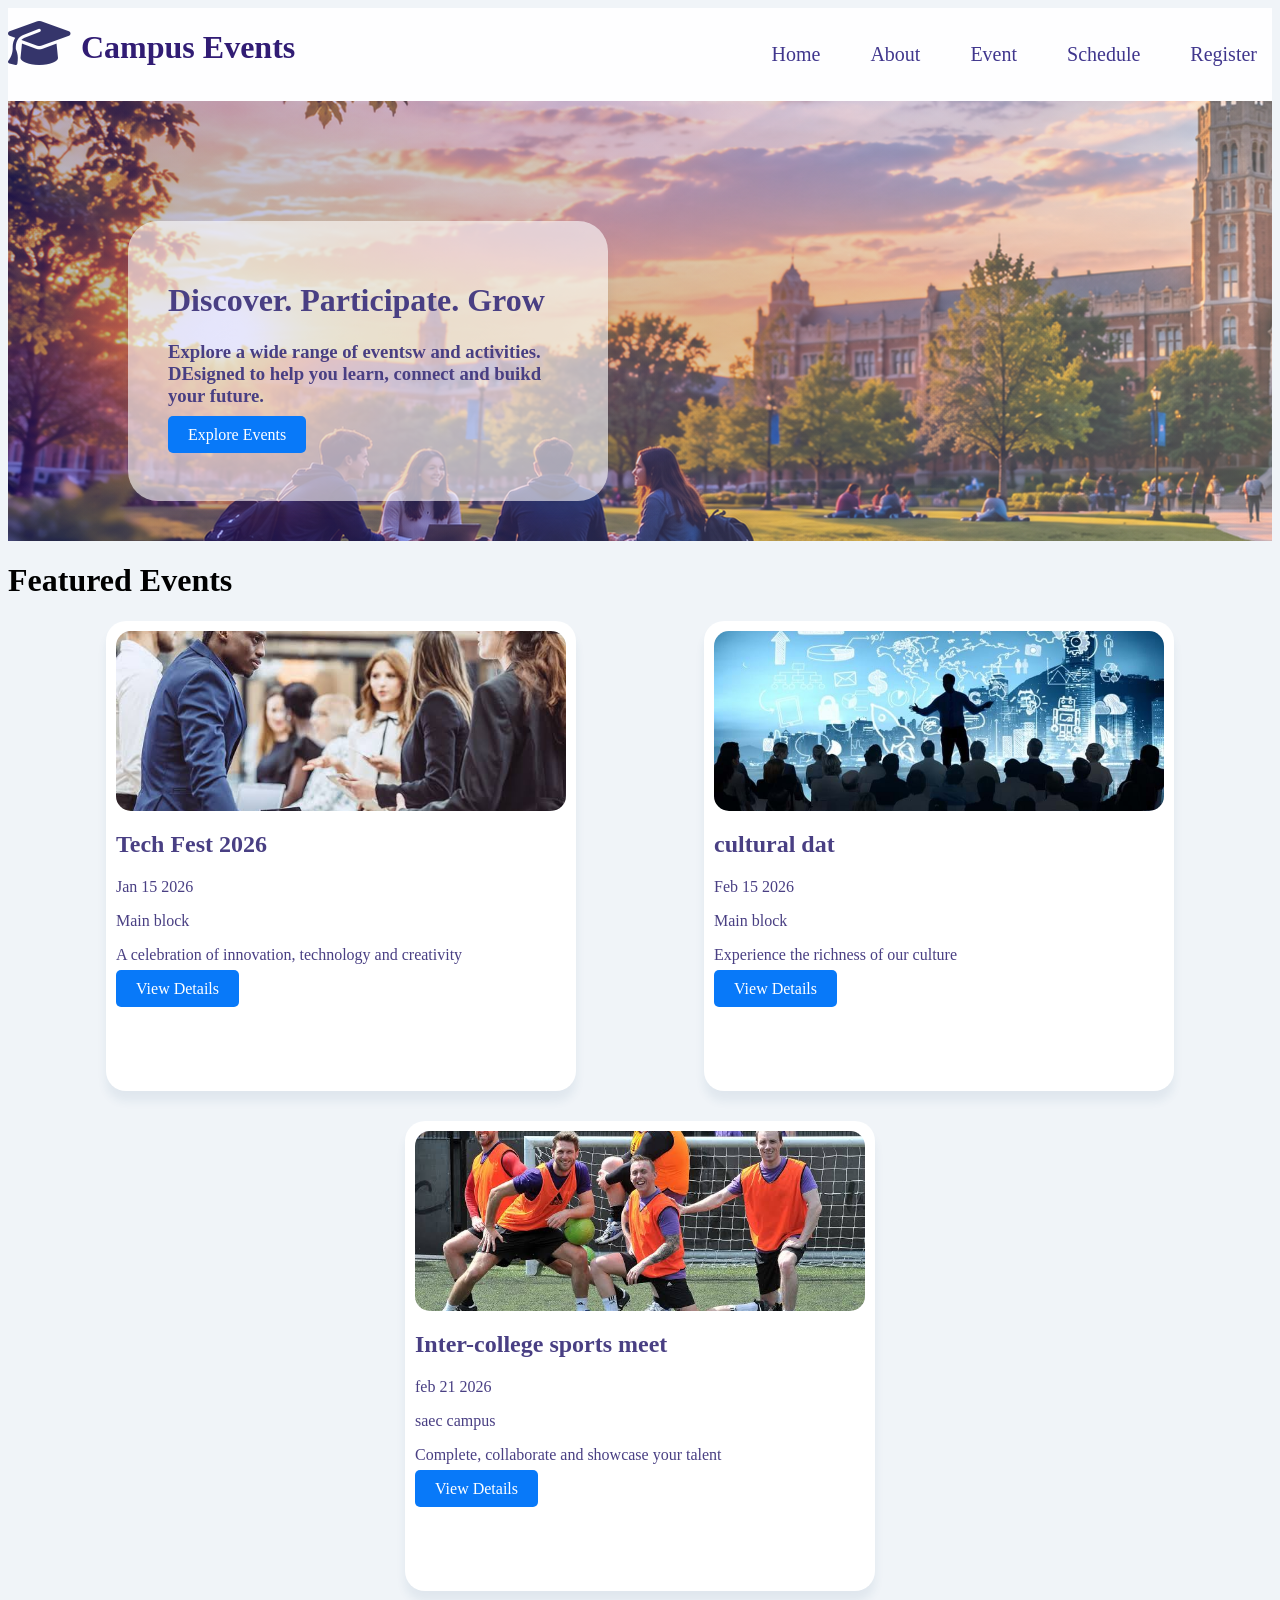
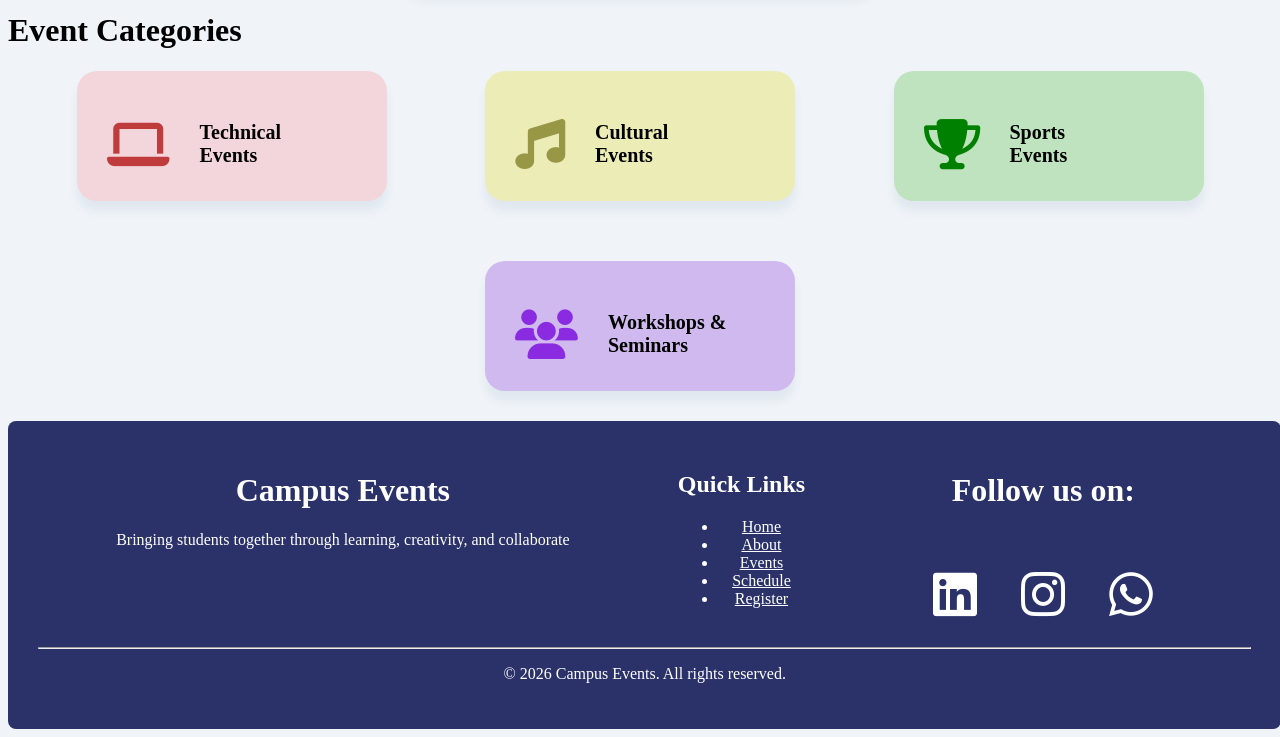
==== index.html @ 69023330 "initial" ====
<!doctype html>
<html lang="en">
  <head>
    <meta name="viewport" content="width=device-width, initial-scale=0.1" />
    <meta name="description" content="college wensite" />
    <title>Home Page</title>
    <link rel="stylesheet" href="style.css" />
    <link
      rel="stylesheet"
      href="https://cdnjs.cloudflare.com/ajax/libs/font-awesome/6.7.2/css/all.min.css"
    />
  </head>
  <body>
    <header class="index-header">
      <i class="fa-solid fa-graduation-cap" style="color: rgb(53, 53, 107); padding-top: 10px;"></i>
      <h1 style="margin-left: 10px">Campus Events</h1>
      <div class="pages">
        <a href="index.html" style="padding: 5px">Home</a>
        <a href="about.html" style="padding: 5px">About</a>
        <a href="event page.html" style="padding: 5px">Event</a>
        <a href="schedule page.html" style="padding: 5px">Schedule</a>
        <a href="register page.html" style="padding: 5px">Register</a>
      </div>
    </header>
    <div id="welcome">
      <div class="welcome-ele">
      <h1>Discover. Participate. Grow</h1>
      <h3>
        Explore a wide range of eventsw and activities. DEsigned to help you
        learn, connect and buikd your future.
      </h3>
      <a href="event page.html" class="but">Explore Events</a>
      </div>
    </div>

    <h1>Featured Events</h1>

    <div id="event-box">
      <span class="event-card">
        <img src="image/tech.jpeg" alt="tech event image" class="event-image" />
        <h2>Tech Fest 2026</h2>
        <p>Jan 15 2026</p>
        <p>Main block</p>
        <p>A celebration of innovation, technology and creativity</p>
        <a href="event detail.html" class="but">View Details</a>
      </span>

      <span class="event-card">
        <img src="image/seminar.jpeg" alt="tech event image" class="event-image" />
        <h2>cultural dat</h2>
        <p>Feb 15 2026</p>
        <p>Main block</p>
        <p>Experience the richness of our culture</p>
        <a href="event detail.html" class="but">View Details</a>
      </span>

      <span class="event-card">
        <img src="image/sports.jpeg" alt="tech event image" class="event-image" />
        <h2>Inter-college sports meet</h2>
        <p>feb 21 2026</p>
        <p>saec campus</p>
        <p>Complete, collaborate and showcase your talent</p>
        <a href="event detail.html" class="but">View Details</a>
      </span>
    </div>

    <h1>Event Categories</h1>
    <div id="end">
      <div class="event-cat" style="background-color: rgb(243, 214, 219)">
        <i class="fa-solid fa-laptop" style="color: rgb(192, 59, 59);"></i>
        <h3 style="font-size: 20px;">Technical<br>Events</h3>
      </div>
      <div class="event-cat" style="background-color: rgb(236, 236, 183);">
        <i class="fa-solid fa-music" style="color: rgb(151, 151, 70);"></i>
        <h3 style="font-size: 20px;">Cultural <br>Events</h3>
      </div>
      <div class="event-cat" style="background-color:  rgb(190, 227, 190)">
        <i class="fa-solid fa-trophy" style="color: green;"></i>
        <h3 style="font-size: 20px;">Sports <br>Events</h3>
      </div>
      <div class="event-cat" style="background-color:rgb(207, 185, 238)">
        <i class="fa-solid fa-users" style="color: blueviolet;"></i>
        <h3 style="font-size: 20px;">Workshops & <br>Seminars</h3>
      </div>
    
    </div>

    <footer class="footer-element">
      <div class="footer-content">
      
      <div>
        <h1>Campus Events</h1>
        <p>Bringing students together through learning, creativity, and collaborate</p>
      </div>

      <div >
        <h2>Quick Links</h2>
        <ul>
          <li><a href="index.html">Home</a></li>
          <li><a href="about.html">About</a></li>
          <li><a href="event page.html">Events</a></li>
          <li><a href="schedule page.html">Schedule</a></li>
          <li><a href="register page.html">Register</a></li>
        </ul>
      </div>

      <div>
        <h1>Follow us on:</h1><br>
        <i class="fa-brands fa-linkedin"></i>
        <i class="fa-brands fa-instagram"></i>
        <i class="fa-brands fa-whatsapp"></i>
      </div>
      </div>
      <hr>
      <p>&copy; 2026 Campus Events. All rights reserved.</p>
    </footer>
  </body>
</html>
---- style.css ----
.index-header{
  
    top: 0;
    left: 0;
    width: 100%;
    box-sizing: border-box;
  display:flex;
  flex-wrap: wrap;
  text-align: center;
  color: rgb(49, 28, 116);
  background-color: rgb(254, 254, 255);
}
.pages{
  display:flex;
  flex-wrap: wrap;
  text-align: center;
  gap:30px;
  margin-left: auto;
  padding-top: 30px;
  padding-bottom: 30px;
}

.pages a{
  text-decoration: none;
  color:#40368d;
  font-size: 20px;
  margin-right: 10px;
}

.pages a:hover{
  width:100px;
  height: 30px;
  color:white;
  background-color: #585096;
  font-size: 24px;
  padding:50px;
  border-radius: 20px;
  text-align: center;
}

body{
  background-color: #f0f4f8;
}

#welcome{
  background-image: linear-gradient(
            90deg,
            rgba(9, 9, 234, 0.3),
            rgba(255, 255, 255, 0.3)
        ),url("image/clg.png");
  background-size: center;
  height:400px;
  padding:20px;
  color: rgb(57, 53, 132);
  
}

.welcome-ele{
  margin-top: 100px;
  margin-left: 100px;
  width: 400px;
  height: 200px;
  padding: 40px 40px;
  background-color: rgba(255, 255, 255, 0.6);
  color:rgb(73, 63, 131);
  border-radius: 30px;
  box-shadow: 0 10px 10px rgba(40, 90, 130, 0.08);

}

.but{
  padding: 10px 20px;
  background-color: #0879f9;
  color:white;
  border-radius: 5px;
  text-decoration: none;
}

#event-box, #end, #event-welcome,#end-about{
  display: flex;
  justify-content: space-evenly;
  flex-wrap: wrap;
  gap: 30px;
}

.event-card{
  width: 450px;
  height: 450px;
  padding: 10px 10px;
  background-color: white;
  color:rgb(73, 63, 131);
  border-radius: 20px;
  box-shadow: 0 10px 10px rgba(40, 90, 130, 0.08);
  
}

.event-image {
    width: 100%;
    height: 180px;
    object-fit: cover;
    display: block;
    border-radius: 15px;
    margin: 0px ;
}

#end h4,h5{
  width: 200px;
  height: 25px;
  color:black;
  border-radius: 5px;
  text-align: center;
  padding-top: 30px;
}

.event-cat{
  padding: 30px;
  padding-bottom: 40px;
  display: flex;
  flex-wrap: wrap;
  gap: 30px;
  border-radius: 20px;
  margin-bottom: 30px;
  width: 250px;
  height:60px;
  align-items: center;
  box-shadow: 0 10px 10px rgba(40, 90, 130, 0.08);
}

.footer-element{
  background-color: #2a3269; 
  color: #ffffff;            
  padding: 30px;             
  width: 96%;
  border-radius: 8px;  
  text-align: center;
        
}

.footer-content{
  display: flex;
  justify-content: space-evenly;
  flex-wrap: wrap;
  gap: 30px;
  
}

footer a{
  color: #ffffff;
}

footer i{
  color:#ffffff;
  padding:20px;
}


/*about*/

.icon-circle {
    width: 100px;
    height:100px;
    margin: 0 auto 20px;

    display: flex;
    justify-content: center;
    align-items: center;

    border-radius: 50%;
    background-color: #e7e3ff;
    color: #6c5ce7;
}

i{
  color:rgb(44, 44, 91);
  font-size: 50px;
  
 }

.about{
  background-image: linear-gradient(
            90deg,
            rgba(9, 9, 234, 0.3),
            rgba(255, 255, 255, 0.3)
        ), url("image/abt.png");
  background-repeat: no-repeat;
  background-size: center;
  height:400px;
  padding:20px;
  color: white;
  text-align: center;
  
}

.about-card{
  width: 350px;
  height: 200px;
  padding: 40px 60px;
  background-color: rgb(191, 205, 245);
  color:rgb(59, 51, 106);
  font-size: large;
  box-shadow: 0 10px 10px rgba(40, 90, 130, 0.08);
  border-radius: 20px;
  text-align: left;
}

/*event page*/

#event-page-box{
  display:grid;
  grid-template-columns: repeat(3, 1fr);
  gap: 20px;
  
}

.type-ele{
  width: 200px;
  padding: 30px;
  text-align: center;
  border-radius: 30px;
  box-shadow: 0 10px 10px rgba(40, 90, 130, 0.08);
  margin-bottom: 30px;
}

.search{
  padding:20px; 
  background-color: white; 
  color: rgb(71, 71, 130);
  display: flex;
  border-width: 1px;
  width:500px;
  height:10px;
  margin-top: 30px;
  align-items: center;
  border-radius: 20px;
  box-shadow: 0 10px 10px rgba(40, 90, 130, 0.08);
}

/* schedule */

table{
  width:100%;
  margin-bottom: 40px;
  border-collapse: collapse;
}

th {
    padding: 25px;
    background-color: #0879f9;
    color: white;
    text-align: left;
    font-size:27px;
}

th:first-child {
    border-top-left-radius: 30px;
}

th:last-child {
    border-top-right-radius: 30px;
}

td{
  padding: 25px;
    background-color: rgb(245, 245, 248);
    color: rgb(36, 36, 110);
    text-align: left;
    font-size: 27px;
}
/*register*/
.form-group input {
    padding: 100px;
    border: 1px solid #ccc;
    border-radius: 8px;
    outline: none;
}

.form-group{
   display: grid;
    grid-template-columns: 1fr 1fr;
    gap: 20px;
    max-width: 600px;
}

.form-group {
    display: flex;
    flex-direction: column;
    gap: 8px;
}

.form-group input {
    padding: 12px;
    border: 1px solid #ccc;
    border-radius: 8px;
    outline: none;
}

.form-group input:focus {
    border-color: #9290f3;
}

/* event detail page*/
#details{
  display: flex;
  flex-wrap: wrap;
  justify-content: space-evenly;
  gap:20px;
  margin-bottom: 40px;
}


.details-right{
    margin-top: 100px;
    width: 450px;
    padding: 20px;
    background-color: #eef7fc;
    border: 2px solid #d8eaf5;
    border-radius: 15px;
    height:500px;
    box-shadow: 0 2px 8px rgba(40, 90, 130, 0.08);
}

.details-right h2 {
    color: #183b63;
    font-size: 24px;
    margin: 0 0 22px;
}

.details-item {
    display: flex;
    align-items: flex-start;
    gap: 20px;
    margin-bottom: 22px;
}

.details-item > i {
    color: #234d78;
    font-size: 25px;
    width: 40px;
    text-align: center;
    margin-top: 3px;
}


.details-item h3 {
    color: #244567;
    font-size: 18px;
    margin: 0 0 8px;
}


.details-item p {
    color: #58738e;
    font-size: 16px;
    margin: 0;
    line-height: 1.5;
}


.register-btn {
    width: 100%;
    padding: 16px 10px;
    background-color: #0879f9;
    color: white;
    border: none;
    border-radius: 10px;
    font-size: 16px;
    font-weight: bold;
    cursor: pointer;
}

/* Button hover effect */
.register-btn:hover {
    background-color: #0564d1;
}
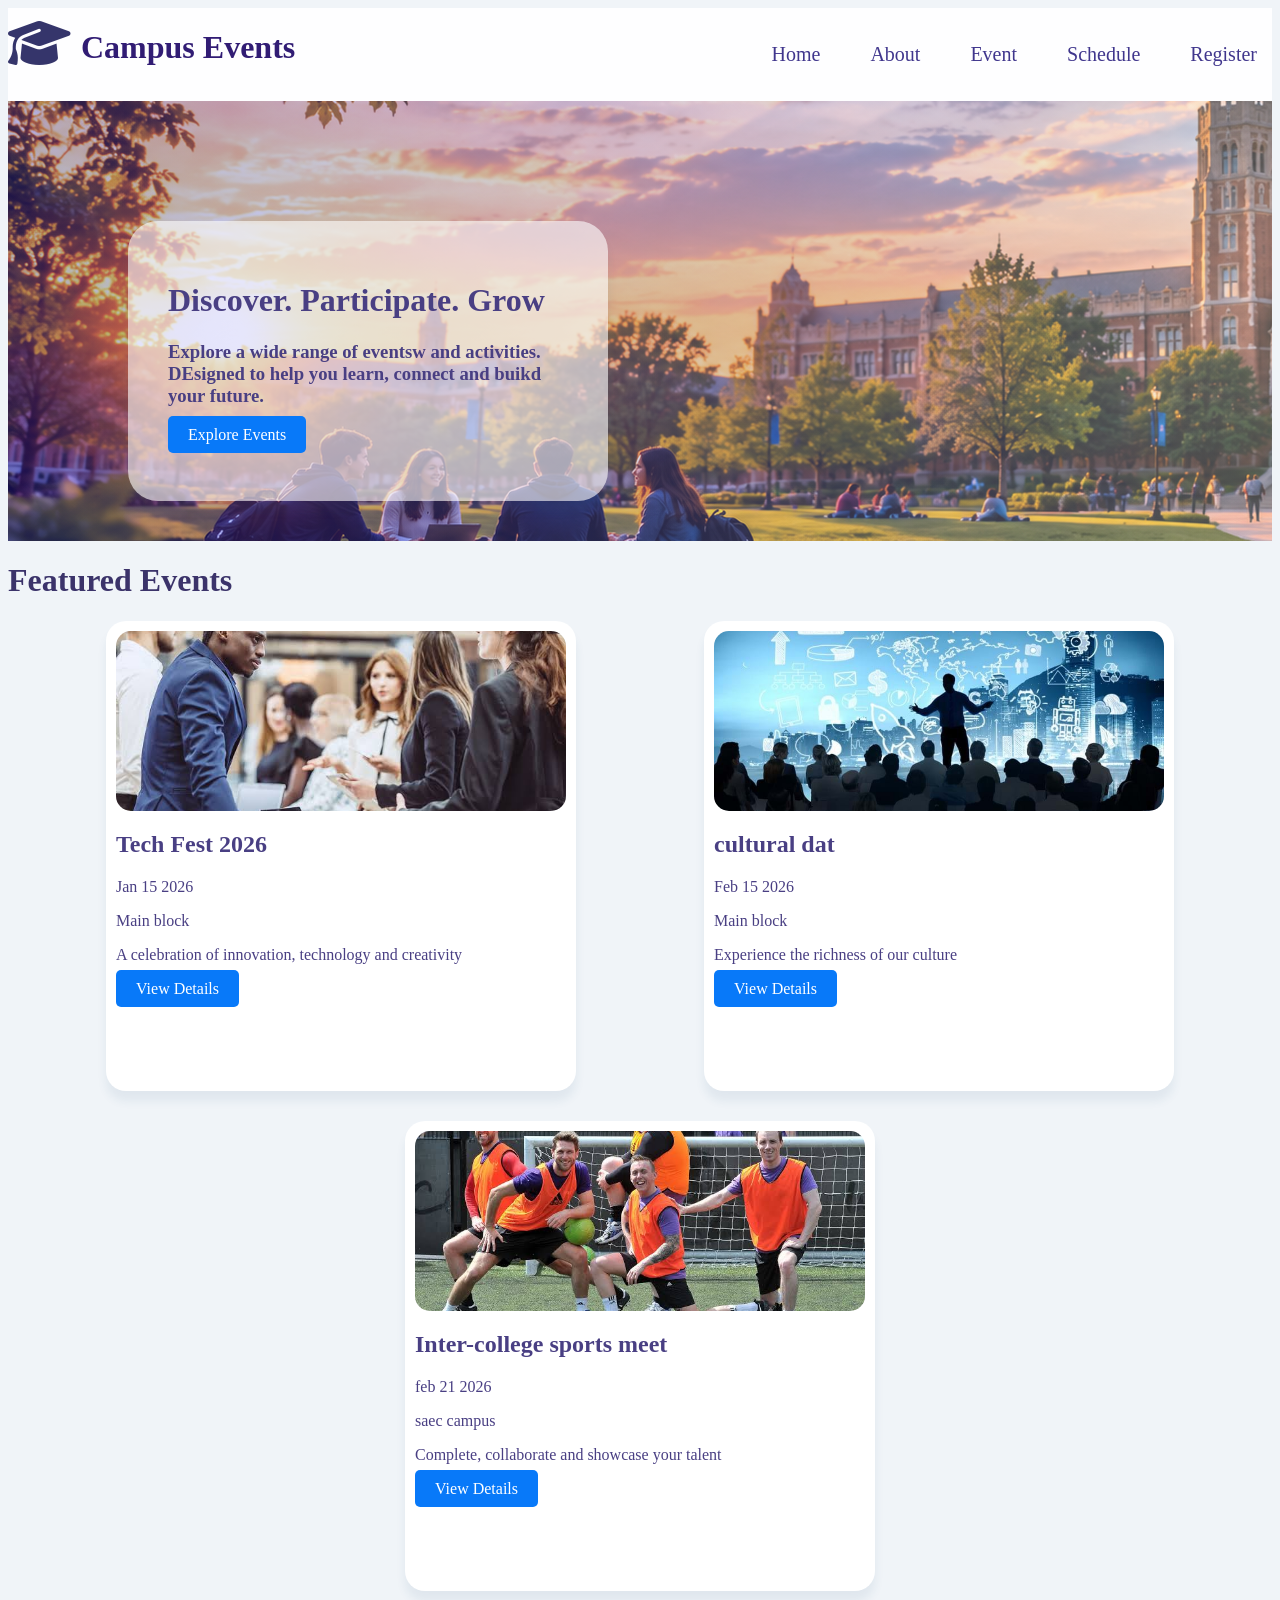
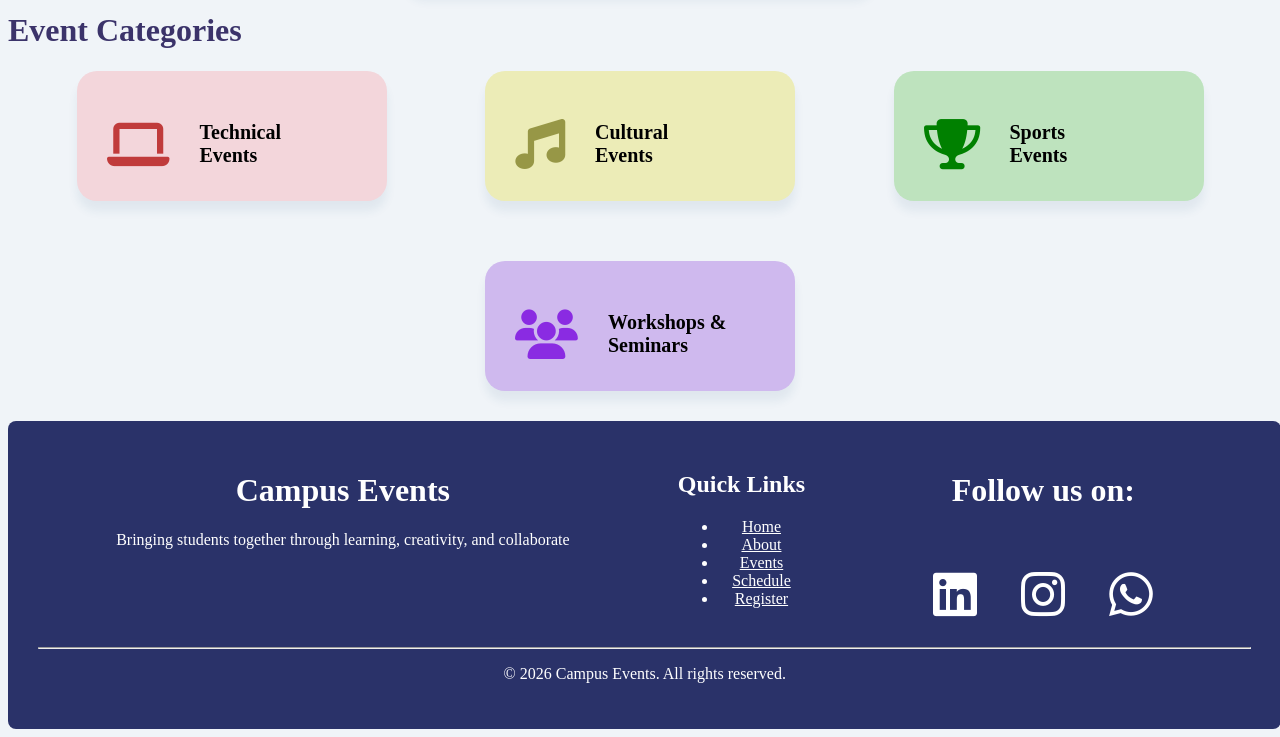
==== commit 95071e8c: "Updated" ====
--- a/index.html
+++ b/index.html
@@ -9,6 +9,7 @@
       rel="stylesheet"
       href="https://cdnjs.cloudflare.com/ajax/libs/font-awesome/6.7.2/css/all.min.css"
     />
+    <script src="script.js" defer></script>
   </head>
   <body>
     <header class="index-header">
@@ -33,10 +34,10 @@
       </div>
     </div>
 
-    <h1>Featured Events</h1>
+    <h1 style="color:rgb(59, 51, 106);">Featured Events</h1>
 
     <div id="event-box">
-      <span class="event-card">
+      <span class="event-card" data-category="technical">
         <img src="image/tech.jpeg" alt="tech event image" class="event-image" />
         <h2>Tech Fest 2026</h2>
         <p>Jan 15 2026</p>
@@ -45,7 +46,7 @@
         <a href="event detail.html" class="but">View Details</a>
       </span>
 
-      <span class="event-card">
+      <span class="event-card" data-category="cultural">
         <img src="image/seminar.jpeg" alt="tech event image" class="event-image" />
         <h2>cultural dat</h2>
         <p>Feb 15 2026</p>
@@ -54,7 +55,7 @@
         <a href="event detail.html" class="but">View Details</a>
       </span>
 
-      <span class="event-card">
+      <span class="event-card" data-category="sports">
         <img src="image/sports.jpeg" alt="tech event image" class="event-image" />
         <h2>Inter-college sports meet</h2>
         <p>feb 21 2026</p>
@@ -64,21 +65,21 @@
       </span>
     </div>
 
-    <h1>Event Categories</h1>
+    <h1 style="color:rgb(59, 51, 106);">Event Categories</h1>
     <div id="end">
-      <div class="event-cat" style="background-color: rgb(243, 214, 219)">
+      <div class="event-cat"  data-category="technical" style="background-color: rgb(243, 214, 219)">
         <i class="fa-solid fa-laptop" style="color: rgb(192, 59, 59);"></i>
         <h3 style="font-size: 20px;">Technical<br>Events</h3>
       </div>
-      <div class="event-cat" style="background-color: rgb(236, 236, 183);">
+      <div class="event-cat" data-category="cultural" style="background-color: rgb(236, 236, 183);">
         <i class="fa-solid fa-music" style="color: rgb(151, 151, 70);"></i>
         <h3 style="font-size: 20px;">Cultural <br>Events</h3>
       </div>
-      <div class="event-cat" style="background-color:  rgb(190, 227, 190)">
+      <div class="event-cat"  data-category="sports" style="background-color:  rgb(190, 227, 190)">
         <i class="fa-solid fa-trophy" style="color: green;"></i>
         <h3 style="font-size: 20px;">Sports <br>Events</h3>
       </div>
-      <div class="event-cat" style="background-color:rgb(207, 185, 238)">
+      <div class="event-cat" data-category="workshops" style="background-color:rgb(207, 185, 238)">
         <i class="fa-solid fa-users" style="color: blueviolet;"></i>
         <h3 style="font-size: 20px;">Workshops & <br>Seminars</h3>
       </div>
--- a/style.css
+++ b/style.css
@@ -30,11 +30,10 @@
 .pages a:hover{
   width:100px;
   height: 30px;
-  color:white;
-  background-color: #585096;
-  font-size: 24px;
+  color:#0879f9;
+  background-color: rgba(194, 212, 249, 0.5);
   padding:50px;
-  border-radius: 20px;
+  border-radius: 15px;
   text-align: center;
 }
 
@@ -124,6 +123,18 @@
   height:60px;
   align-items: center;
   box-shadow: 0 10px 10px rgba(40, 90, 130, 0.08);
+}
+.event-cat {
+    cursor: pointer;
+    transition: transform 0.2s ease;
+}
+
+.event-cat:hover {
+    transform: translateY(-5px);
+}
+
+.event-cat.active {
+    outline: 3px solid rgb(59, 51, 106);
 }
 
 .footer-element{
@@ -209,6 +220,7 @@
   display:grid;
   grid-template-columns: repeat(3, 1fr);
   gap: 20px;
+  margin-bottom: 30px;
   
 }
 
@@ -221,18 +233,21 @@
   margin-bottom: 30px;
 }
 
+.type-ele b, .type-ele p{
+  color:rgb(59, 51, 106);
+}
+
 .search{
   padding:20px; 
   background-color: white; 
-  color: rgb(71, 71, 130);
   display: flex;
-  border-width: 1px;
   width:500px;
   height:10px;
   margin-top: 30px;
   align-items: center;
   border-radius: 20px;
   box-shadow: 0 10px 10px rgba(40, 90, 130, 0.08);
+  border: 1px solid #384b94;
 }
 
 /* schedule */
@@ -266,37 +281,7 @@
     text-align: left;
     font-size: 27px;
 }
-/*register*/
-.form-group input {
-    padding: 100px;
-    border: 1px solid #ccc;
-    border-radius: 8px;
-    outline: none;
-}
-
-.form-group{
-   display: grid;
-    grid-template-columns: 1fr 1fr;
-    gap: 20px;
-    max-width: 600px;
-}
-
-.form-group {
-    display: flex;
-    flex-direction: column;
-    gap: 8px;
-}
-
-.form-group input {
-    padding: 12px;
-    border: 1px solid #ccc;
-    border-radius: 8px;
-    outline: none;
-}
-
-.form-group input:focus {
-    border-color: #9290f3;
-}
+
 
 /* event detail page*/
 #details{
@@ -310,8 +295,8 @@
 
 .details-right{
     margin-top: 100px;
-    width: 450px;
-    padding: 20px;
+    width: 400px;
+    padding:40px;
     background-color: #eef7fc;
     border: 2px solid #d8eaf5;
     border-radius: 15px;
@@ -332,9 +317,9 @@
     margin-bottom: 22px;
 }
 
-.details-item > i {
+.details-item  i {
     color: #234d78;
-    font-size: 25px;
+    font-size: 30px;
     width: 40px;
     text-align: center;
     margin-top: 3px;
@@ -343,21 +328,82 @@
 
 .details-item h3 {
     color: #244567;
-    font-size: 18px;
+    font-size: 25px;
     margin: 0 0 8px;
 }
 
 
 .details-item p {
     color: #58738e;
-    font-size: 16px;
+    font-size: 20px;
     margin: 0;
     line-height: 1.5;
 }
 
-
+.details-left{
+  margin-top: 10px;
+  margin-left: 0px;
+  width: 900px;
+  padding: 20px;
+  background-color:  rgba(254, 255, 255, 0);
+  height:600px;
+}
+.details-left img{
+  width:870px;
+  height:300px;
+  border-radius: 30px;
+}
+
+.detail-but{
+  background-color: #dcecff;
+  color: #1671d9;
+  font-size: 15px;
+  padding: 5px 10px;
+  border-radius: 15px;
+}
+
+.detail-about{
+  width:850px;
+  font-size: large;
+  padding-top: 0%;
+}
+
+.detail-reg{
+  padding: 16px 80px;
+  background-color: #0879f9;
+  color: white;
+  border-radius: 10px;
+  font-size: 20px;
+  font-weight: bold;
+  margin: 20px;
+  text-decoration: none;
+}
+
+
+/* form*/
+
+.form-group{
+  display: grid;
+  grid-template-columns: repeat(2, minmax(0, 1fr));
+  gap: 14px 20px;
+  padding-left:60px;
+  padding-bottom: 30px;
+  padding-top: 30px;
+  border: 1px solid #d6e7f5;
+  border-radius: 10px;
+  background-color: rgba(194, 212, 249, 0.3);
+  margin: 30px;
+  color:rgb(59, 51, 106);
+  
+}
+
+input::placeholder{
+  color:rgb(59, 51, 106);
+  font-size: medium;
+}
+  
 .register-btn {
-    width: 100%;
+    width: 50%;
     padding: 16px 10px;
     background-color: #0879f9;
     color: white;
@@ -365,11 +411,54 @@
     border-radius: 10px;
     font-size: 16px;
     font-weight: bold;
-    cursor: pointer;
-}
-
-/* Button hover effect */
+    margin: 30px;
+    margin-left: 400px;
+}
+
 .register-btn:hover {
     background-color: #0564d1;
 }
 
+.form label, .form1 label{
+    font-size: 20px;
+    font-weight: bold;
+}
+
+.form input{
+    width: 80%;
+    min-width: 0;
+    height:30px;
+    padding: 10px;
+    border: 1px solid #d5e2ef;
+    border-radius: 6px;
+    font-size: 13px;
+    font-family: inherit;
+    margin: 10px;
+}
+.form select,
+.form textarea{
+  width: 83%;
+    min-width: 0;
+    height:50px;
+    padding: 10px;
+    border: 1px solid #d5e2ef;
+    border-radius: 6px;
+    font-size: 13px;
+    font-family: inherit;
+    margin: 10px;
+}
+.form1 input{
+  width:185%;
+  height:90px;
+  border: 1px solid #d5e2ef;
+  border-radius: 6px;
+  font-size: 13px;
+  font-family: inherit;
+  margin: 10px;
+}
+
+
+
+
+
+
